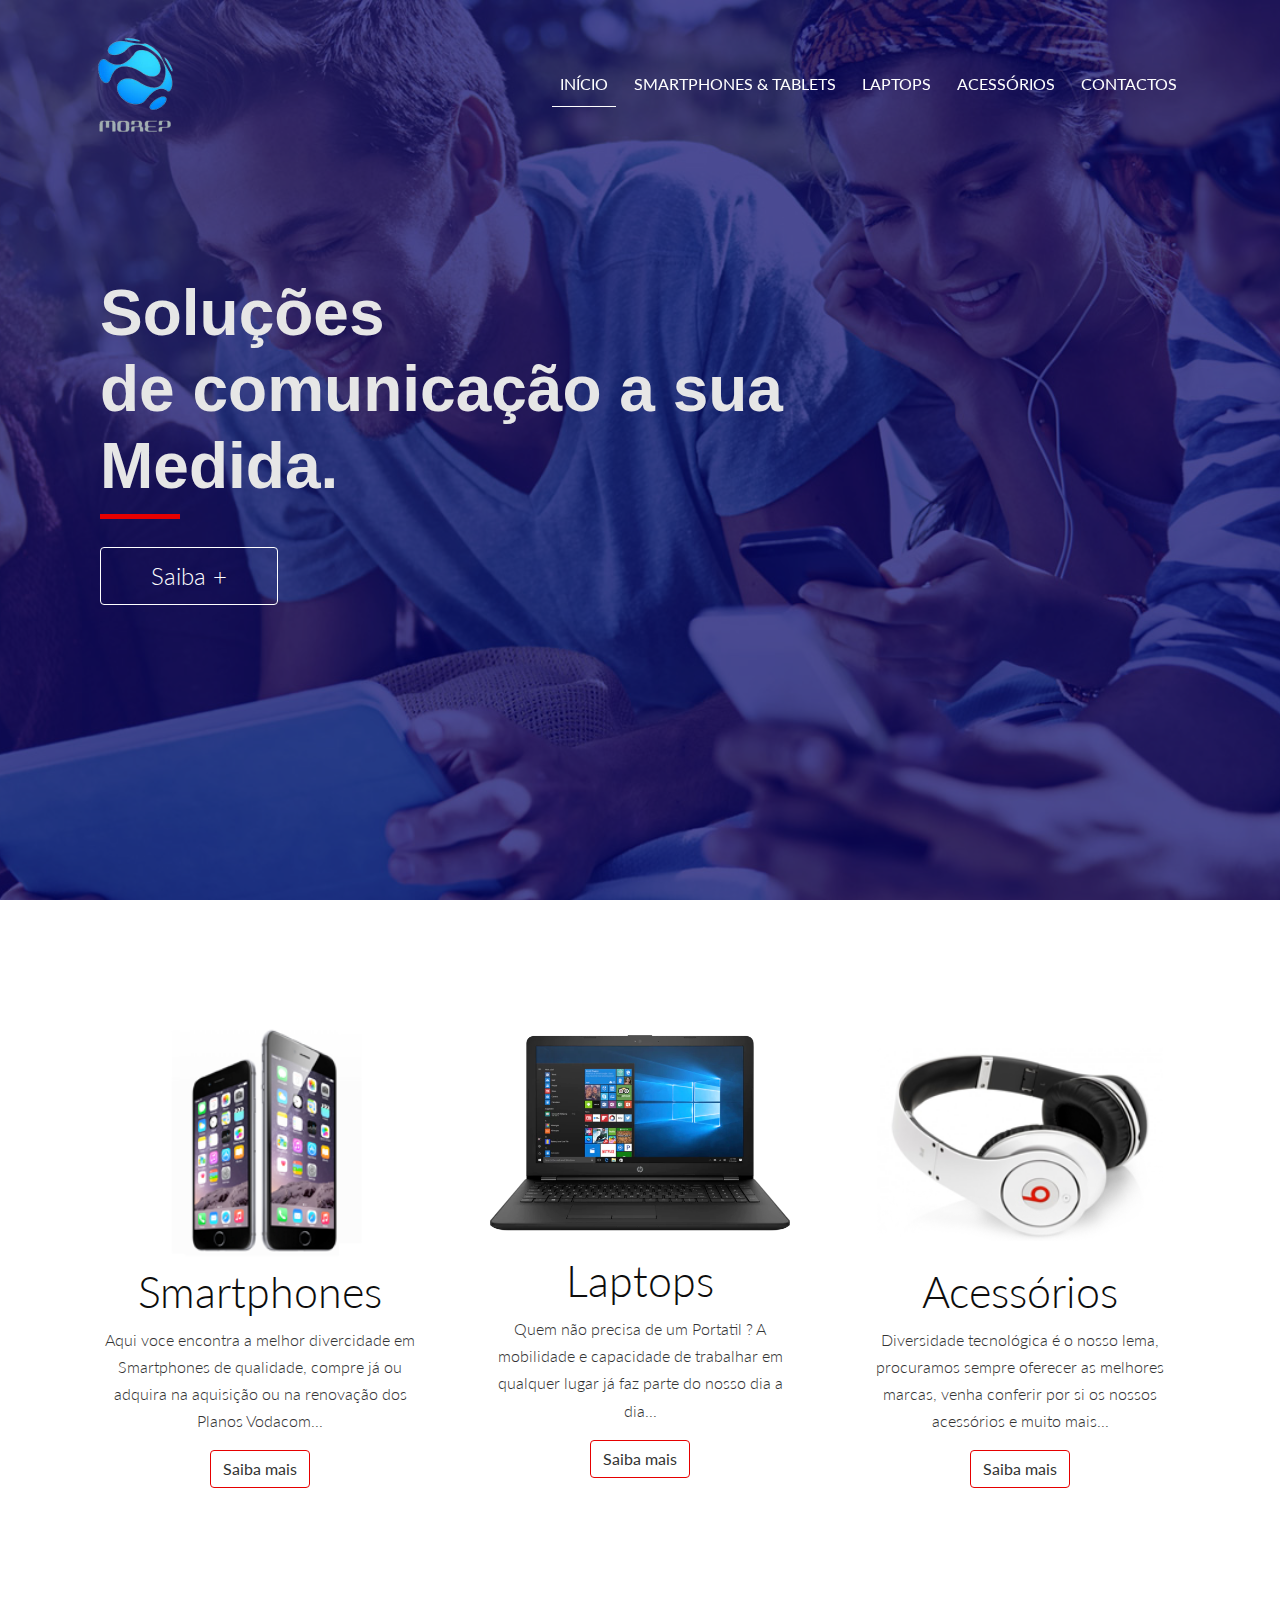
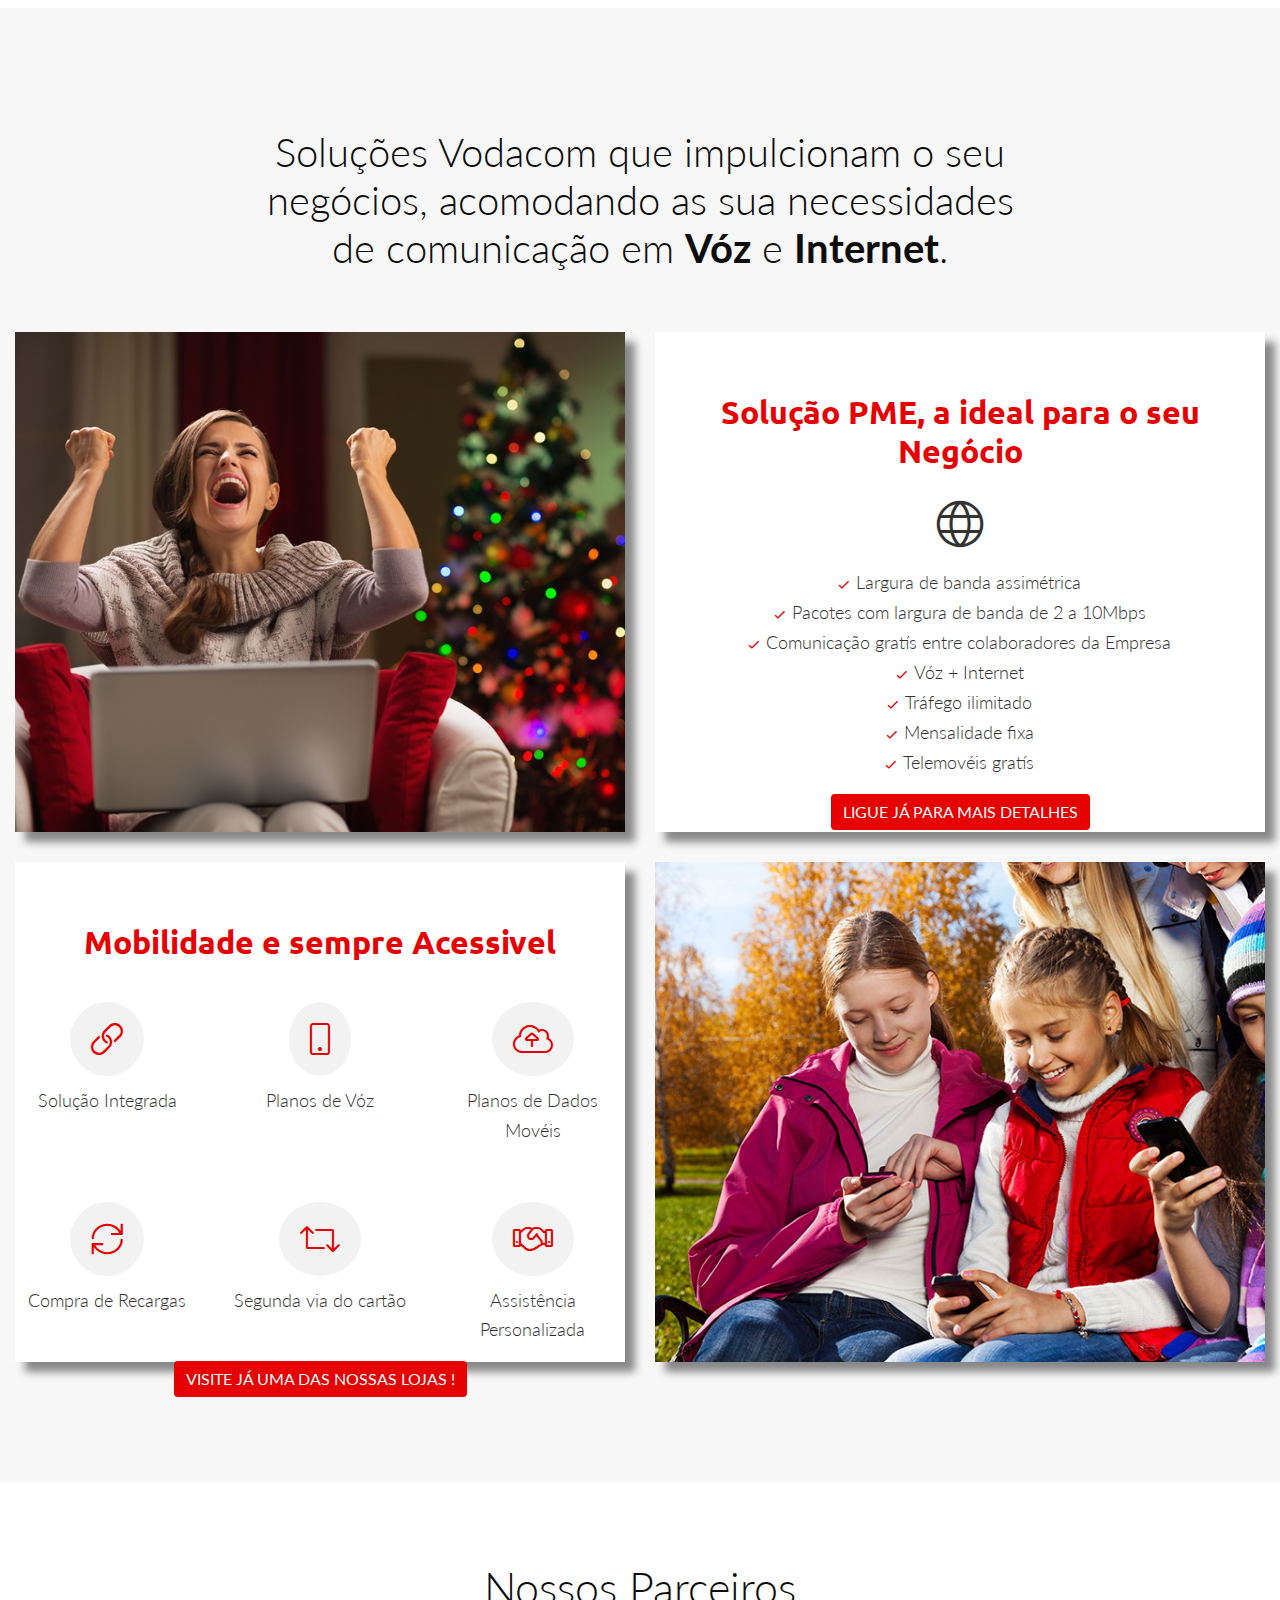
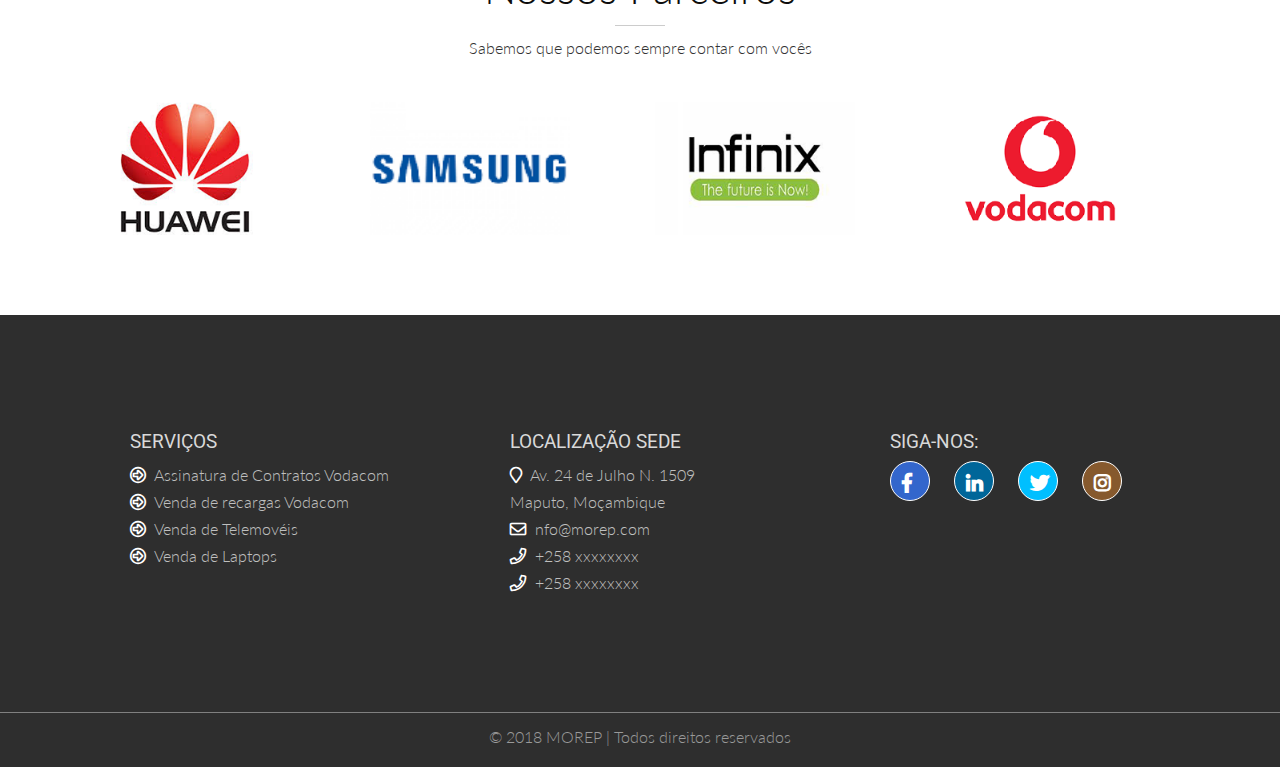
==== index.html @ 1d259296 "morep" ====
<!DOCTYPE html>
<html lang="PT-pt">
  <head>
    <!-- Required meta tags -->
    <meta charset="utf-8">
    <meta http-equiv="X-UA-Compatible" content="IE=edge">
    <meta name="viewport" content="width=device-width, initial-scale=1, shrink-to-fit=no">
    <title>Morep-Início</title>
    <link href="css/fontawesome-all.min.css" rel="stylesheet"/>
    <link href="css/fa-light.min.css" rel="stylesheet"/>
    <link rel="stylesheet" type="text/css" href="css/main.css">
    <link rel="stylesheet" type="text/css" href="css/animate.min.css">
    <link rel="stylesheet" type="text/css" href="css/owl.carousel.min.css">
    <!-- Google Fonts -->
   <link href="https://fonts.googleapis.com/css?family=Lato:300,400|Roboto:700" rel="stylesheet">
   <link href="https://fonts.googleapis.com/css?family=Ubuntu:700" rel="stylesheet">
    <!-- Bootstrap CSS -->
    <link rel="stylesheet" type="text/css" href="css/normalize.css">
    <link rel="stylesheet" type="text/css" href="css/bootstrap.min.css"> 
  </head>
  <body id="home">   
  <!--Navigation menu-->
   <nav class="navbar fixed-top navbar-expand-lg navbar-light" id="navScrollspy">
        <div class="container">
          <a class="navbar-brand h1 mb-0" href="index.html"><img src="img/morep-logo.png"></a>
          <button class="navbar-toggler" type="button" data-toggle="collapse" data-target="#navbarNav" aria-controls="navbarNav" aria-expanded="false" aria-label="Toggle navigation">
            <span class="navbar-toggler-icon"></span>
          </button>
          <div class="collapse navbar-collapse" id="navbarNav">
            <ul class="navbar-nav ml-auto">
              <li class="nav-item">
                <a class="nav-link active" href="#home">Início <span class="sr-only">(current)</span></a>
              </li>
              <li class="nav-item">
                <a class="nav-link" href="smartphone.html">Smartphones &amp; Tablets</a>
              </li>
              <li class="nav-item">
                <a class="nav-link" href="laptop.html">Laptops</a>
              </li>
              <li class="nav-item">
                <a class="nav-link" href="acessorios.html">Acessórios</a>
              </li>
              <li class="nav-item">
                <a class="nav-link" href="#contacts">Contactos</a>
              </li> 
            </ul>
          </div>
        </div>
    </nav>
    <!--End Nabigation menu-->
    <!--hero-image-->
    <section id="hero">
      <div class="container hero-top text-center">
        <div class="overlay"></div>
        <div class="container">
          <div class="hero-caption">
            <h1>Soluções <br> de comunicação a sua <br> Medida.</h1>
            <a class="btn btn-primary" href="#moreserv" role="button">Saiba +</a>
          </div>
        </div>
      </div>
    </section>

    <section class="services text-center" id="services">
      <div class="container">
        <div class="row">
         <div class="col-md-4">
           <img src="img/pic1.png">
           <h2>Smartphones</h2>
           <p>Aqui voce encontra a melhor divercidade em Smartphones de qualidade, compre já ou adquira na aquisição ou na renovação dos Planos Vodacom...</p>
           <a href="smartphone.html" class="btn btn-primary">Saiba mais</a>
         </div>
         <div class="col-md-4 box-resposive">
           <img src="img/pic3.png">
           <h2 class="top">Laptops</h2>
           <p>Quem não precisa de um Portatil ? A mobilidade e capacidade de trabalhar em qualquer lugar já faz parte do nosso dia a dia...</p>
           <a href="laptop.html" class="btn btn-primary">Saiba mais</a>
         </div>
         <div class="col-md-4">
           <img src="img/pic4.png">
           <h2>Acessórios</h2>
           <p>Diversidade tecnológica é o nosso lema, procuramos sempre oferecer as melhores marcas, venha conferir por si os nossos acessórios e muito mais...</p>
           <a href="acessorios.html" class="btn btn-primary">Saiba mais</a>
         </div>
        </div>
      </div>
    </section>  
    <!--Vodacom-->
    <section class="vodacom text-center" id="moreserv">
      <div class="container-fluid">
        <h2 class="vodacom-p">Soluções Vodacom que impulcionam o seu negócios, acomodando as sua necessidades de comunicação em <span>Vóz</span> e <span>Internet</span>.</h2>
        <div class="row voda-mid">
          <div class="col-md-6">
            <div class="voda-left"></div>
          </div>
          <div class="col-md-6">
            <div class="voda-right">
              <h5>Solução PME, a ideal para o seu Negócio</h5>
                <div class="row vodaBeneficos">
                  <div class="col-md-12">
                  <span><i class="fal fa-globe"></i></span>
                  <ul class="list-unstyled">
                    <li><i class="fal fa-check"></i>Largura de banda assimétrica</li>
                    <li><i class="fal fa-check"></i>Pacotes com largura de banda de 2 a 10Mbps</li>
                    <li><i class="fal fa-check"></i>Comunicação gratís entre colaboradores da Empresa</li>
                    <li><i class="fal fa-check"></i>Vóz + Internet</li>
                    <li><i class="fal fa-check"></i>Tráfego ilimitado</li>
                    <li><i class="fal fa-check"></i>Mensalidade fixa</li>
                    <li><i class="fal fa-check"></i>Telemovéis gratís</li>
                  </ul>
                </div>
              </div>
             <a href="#" class="btn btn-primary">Ligue já para mais detalhes</a>
            </div>
          </div>
        </div>

         <div class="row voda_voice">
          <div class="col-md-6">
            <div class="voda-right">
              <h5>Mobilidade e sempre Acessivel</h5>
              <div class="row voda-down">
                <div class="col-md-4 vodaBox">
                  <span><i class="fal fa-link"></i></span>
                  <p>Solução Integrada</p>
                </div>
                <div class="col-md-4 vodaBox">
                  <span><i class="fal fa-mobile"></i></span>
                  <p>Planos de Vóz</p>
                </div>
                <div class="col-md-4 vodaBox">
                  <span><i class="fal fa-cloud-upload-alt"></i></span>
                  <p>Planos de Dados Movéis</p>
                </div>
              </div>
              <div class="row voda-down">
                <div class="col-md-4 vodaBox">
                  <span><i class="fal fa-sync"></i></span>
                  <p>Compra de Recargas</p>
                </div>
                <div class="col-md-4 vodaBox">
                  <span><i class="fal fa-retweet"></i></span>
                  <p>Segunda via do cartão</p>
                </div>
                <div class="col-md-4 vodaBox">
                  <span><i class="fal fa-handshake"></i></span>
                  <p>Assistência Personalizada</p>
                </div>
            </div>
            <a href="#" class="btn btn-primary">Visite já uma das nossas lojas !</a>
          </div>
        </div>
        <div class="col-md-6 voice">
            <div class="voda-left"></div>
          </div>
      </div>
    </section>

    <!--partners-->
    <section class="partners text-center">
      <div class="container">
        <h2 class="h2">Nossos Parceiros</h2>
            <p class="wrapper-p">Sabemos que podemos sempre contar com vocês</p>
        <div class="row text-center">
          <div class="col-lg-3">
            <img src="img/huawei-logo.png" class="imagem" alt="huawei">
          </div>
          <div class="col-md-3">
            <img src="img/samsung-logo.png" class="imagem" alt="samsung">
          </div>
          <div class="col-md-3">
            <img src="img/infinix-logo.png" class="imagem" alt="infinix">
          </div>
          <div class="col-md-3">
            <img src="img/vodacom-logo.png" class="imagem" alt="vodacom">
          </div>
        </div>
      </div>
    </section>
    <!--Footer-->
    <section class="footer" id="contacts">
      <div class="container">
        <div class="row">
          <div class="col-md-4">
            <h3>Serviços</h3>
            <ul class="list-unstyled">
              <li><i class="fal fa-arrow-alt-circle-right"></i> Assinatura de Contratos Vodacom</li>
              <li><i class="fal fa-arrow-alt-circle-right"></i> Venda de recargas Vodacom</li>
              <li><i class="fal fa-arrow-alt-circle-right"></i> Venda de Telemovéis</li>
              <li><i class="fal fa-arrow-alt-circle-right"></i> Venda de Laptops</li>
            </ul>
          </div>
          <div class="col-md-4">
            <h3>Localização Sede</h3>
            <ul class="list-unstyled">
              <li><i class="fal fa-map-marker"></i> Av. 24 de Julho N. 1509<br>
              Maputo, Moçambique</li>
              <li><i class="fal fa-envelope"></i>  nfo@morep.com</li>
              <li><i class="fal fa-phone"></i> +258 xxxxxxxx</li>
              <li><i class="fal fa-phone"></i> +258 xxxxxxxx</li>
            </ul>
          </div>
          <div class="col-md-4">
            <h3>Siga-nos:</h3>
            <ul class="social list-unstyled">
              <li><i class="fab fa-facebook-f blue"></i></li>
              <li><i class="fab fa-linkedin-in link"></i></li>
              <li><i class="fab fa-twitter twi"></i></li>  
              <li><i class="fab fa-instagram insta"></i></li> 
            </ul>
          </div>
        </div>
      </div>
    </section>  
    <footer class="text-center">
      <p>&copy; 2018 MOREP | Todos direitos reservados</p>
    </footer>

    <!-- Optional JavaScript -->
    <!-- jQuery first, then Popper.js, then Bootstrap JS -->
    <script type="text/javascript" src="js/jquery-3.2.1.min.js"></script>
    <script type="text/javascript" src="js/popper.min.js"></script>
    <script type="text/javascript" src="js/bootstrap.min.js"></script> 
    <script type="text/javascript" src="js/main.js"></script>
    <script type="text/javascript" src="js/owl.carousel.min.js"></script>
    <script type="text/javascript" src="js/wow.min.js"></script>
    <script>
      new WOW().init();
    </script> 
  </body>
</html>
---- css/fa-light.min.css ----
/*!
 * Font Awesome Pro 5.0.6 by @fontawesome - http://fontawesome.com
 * License - http://fontawesome.com/license (Commercial License)
 */
@font-face{font-family:Font Awesome\ 5 Pro;font-style:normal;font-weight:300;src:url(../webfonts/fa-light-300.eot);src:url(../webfonts/fa-light-300.eot?#iefix) format("embedded-opentype"),url(../webfonts/fa-light-300.woff2) format("woff2"),url(../webfonts/fa-light-300.woff) format("woff"),url(../webfonts/fa-light-300.ttf) format("truetype"),url(../webfonts/fa-light-300.svg#fontawesome) format("svg")}.fal{font-family:Font Awesome\ 5 Pro;font-weight:300}
---- css/main.css ----
html,
body{
    font-family: 'Lato', sans-serif!important;
    color: #333 !important;
    margin: 0 auto;
    position: relative;
    overflow-x: hidden;
    text-rendering: optimizeLegibility !important;
    -webkit-font-smoothing: antialiased !important;
}

p,li{
    font-size: 1rem !important;
    display: block;
    font-weight: 300;
    line-height: 1.7;  
    color: #333 !important;
}

a{
    color: #333 !important;
}


h3{
    font-family: 'Roboto', sans-serif !important;
}

h2{
    font-size: 2.7rem!important;
    color: #0d0d0d!important;
    font-weight: 300 !important;
    font-family: 'Lato', Arial, Helvetica, sans-serif !important;
}

.hero-caption h1:after{
 content:'';
  display:block;
  height: 0.2em;  
  width:80px;
  border-bottom: 5px solid #e60000;
  padding-top: 1%;
 }

.h2:after{
 content:'';
  display:block;
  height: 0.2em;  
  width:50px;
  margin:auto;
  border-bottom: 1px solid #cccccc;
  padding-top: 1%;
 }

.top-header-box h2:after{
    content:'';
  display:block;
  height: 0.2em;  
  width:80px;
  margin:auto;
  border-bottom: 3px solid #e60000;
  padding-top: 1%;
}

 h3{
    font-size: 1rem!important;
    margin-top: 15px!important;
    text-transform: uppercase;
 }

img{
    display: block;
    max-width: 100%;
    height: auto;
    text-align: center;
}

/*--- Navigation ---*/
.navbar-brand{
  width: 100px;
}

.navbar.compressed .navbar-brand{
  width: 70px;
  -webkit-transition: all .5s ease;
  -moz-transition: all .5s ease;
  -ms-transition: all .5s ease;
  transition: all .5s ease;
}

.navbar {
  padding: 30px 0 !important;
  z-index: 999;
  background-color: none;

}

.navbar.compressed {
  padding: 5px 0 !important;
  border-bottom: 1px solid #e6e6e6 !important;
  background-color: #fff !important;
  -webkit-transition: all .5s ease;
  -moz-transition: all .5s ease;
  -ms-transition: all .5s ease;
  transition: all .5s ease;
}

.navbar-light .navbar-nav .nav-link {
    color: #fff!important;
    font-weight: 400;
    text-transform: uppercase;
    border-bottom: 2px solid transparent;
    margin-right: 10px;
}
.navbar.compressed.navbar-light .navbar-nav .nav-link {
    font-size: 0.8375rem;
    color: #006699!important;
    font-weight: 400;
    -webkit-transition: all .5s ease;
    -moz-transition: all .5s ease;
    -ms-transition: all .5s ease;
    transition: all .5s ease;
}

.navbar-light .navbar-nav .nav-link:hover{
    border-bottom: 1px solid #fff!important;
    -webkit-transition: all .5s ease;
    -moz-transition: all .5s ease;
    -ms-transition: all .5s ease;
    transition: all .5s ease;

}

.navbar-light.compressed .navbar-nav .nav-link:hover{
    border-bottom: 1px solid rgba(0, 81, 153, .8)!important;
    
}

.navbar-light .navbar-nav .active{
    border-bottom: 1px solid #fff !important;
}

.navbar-toggler-icon .navbar-collapse:hover,
.navbar-toggle-icon .navbar-collapse:focus {
  background-color: #fff!important;
  color: #fff!important;
}

/*--hero-image--*/
#hero{
    background: url('../img/hero-people.jpg');
    background-repeat: no-repeat;
    background-position: center center;
    -webkit-background-size: cover;
    background-size: cover;
    background-attachment: fixed;
    position: relative;
    top: 0;
    bottom: 0;
    width: 100%;
    height: 100vh;
    z-index: 1;
    display: flex;
    align-items: center;
}

#hero .overlay{
    position: absolute;
    width: 100%;
    height: 100vh;
    left: 0;
    top: 0;
    background-color: rgba(0, 0, 102,.7);
    z-index: 2;
}

.hero-caption{
    max-width: 60rem;
    position: relative;
}
.hero-caption h1{
    font-size: 4rem;
    position: relative;
    z-index: 3;
    text-align: left;
    color: #e6e6e6;
    font-weight: 700;
    font-family: "SamsungSharpSans", arial; !important;
}

#hero .btn-primary{
  color: #fff !important;
  float: left;
  margin:20px 0;
  position: relative;
  padding: 10px 50px;
  font-weight: 300 !important;
  z-index: 3;
  font-size: 1.5rem;
  border: 1px solid #fff !important;
  -webkit-transition: all .5s ease;
  -moz-transition: all .5s ease;
  -ms-transition: all .5s ease;
  transition: all .5s ease;
}

#hero .btn-primary{
  background: transparent !important;
  font-weight: 600;
}

#hero .btn-primary:hover{
  background: #fff !important;
  color: #000!important;
}

.btn.btn-primary:focus {
    outline: none!important;
    box-shadow: none!important;
}


/*--services--*/

.services{
    padding: 120px 0;
}

.services .box{
    border-right: 1px solid #d9d9d9;
    border-left: 1px solid #d9d9d9;
}

.services h2, .services p{
    padding: 0 20px;
}

.services .top{
    margin-top: 10px;
}

.services img{
    width: 300px;
    text-align: center;
    margin: 0 auto;
}

.services .btn-primary{
    background-color: transparent !important;
    color: #262626;
    font-weight: 400;
    border: 1px solid #e60000!important;
    -webkit-transition: all .5s ease;
    -moz-transition: all .5s ease;
    -ms-transition: all .5s ease;
    transition: all .5s ease;

}

.services .btn-primary:hover{
    background-color: #e60000!important;
    color: #fff !important;
}

.btn.btn-primary:focus {
    outline: none!important;
    box-shadow: none!important;
}

/*--vodacom--*/

.vodacom{
    padding: 120px 0;
    background-color: #f7f7f7;
}

.vodacom .vodacom-p{
    max-width: 50rem;
    margin: 0 auto;
}

.vodacom span{
    font-weight: 700;
}

.vodaBox{
    padding:0 40px;
}

.vodacom h2{
    font-size: 2.5rem !important;
}
.voda-mid{
    margin-top: 60px;
}

.voda_voice{
    margin-top: 30px;
}

.voda-left{
    background: url('../img/christmasshopping.png');
    background-repeat: no-repeat;
    background-position: center center;
    -webkit-background-size: cover;
    background-size: cover;
    position: relative;
    top: 0;
    width: 100%;
    height: 500px;
    bottom: 0;
    z-index: 1;
    display: flex;
    align-items: center;
    box-shadow: 10px 10px 8px #888888;
}

.voice .voda-left{
    background: url('../img/kids-phones-header.png');
    background-repeat: no-repeat;
    background-position: center center;
    -webkit-background-size: cover;
    background-size: cover;
    position: relative;
    top: 0;
    width: 100%;
    height: 500px;
    bottom: 0;
    z-index: 1;
    display: flex;
    align-items: center;
    box-shadow: 10px 10px 8px #888888;
}

.voda-right{
    width: 100%;
    height: 500px;
    border: 1px solid #fff;
    background-color: #fff;
    box-shadow: 10px 10px 8px #888888;
}

.voda-right p{
    font-size: 1.1rem !important;
}

.voda-down{
    margin-top: 40px;
}

.voda-down i{
    color: #e60000;
    font-size: 2rem;
    border: 1px solid #f2f2f2;
    border-radius: 50%;
    background: #f2f2f2;
    margin-bottom: 10px;
    padding: 20px;
} 

.voda-right h5{
    color: #e60000 !important;
    font-weight: 700;
    margin-top: 60px !important;
    font-size: 2rem;
    font-family: 'Ubuntu', sans-serif;

}

.vodaBeneficos{
    margin-top: 30px;
}

.vodaBeneficos .list-unstyled{
    margin-top: 20px;
}

.vodaBeneficos .list-unstyled li{
    font-size: 1.1rem !important;
}

.vodaBeneficos .fa-check{
    font-size: 0.7rem;
    margin-right: 2px;
    color: #e60000 !important;
    font-weight: bold;
}

.vodaBeneficos i{
    font-size: 3rem;
    color: #333333;
}

.vodacom .btn-primary{
    background-color: #e60000 !important;
    color: #fff !important;
    text-transform: uppercase;
    border: none !important;
    -webkit-transition: all .5s ease;
    -moz-transition: all .5s ease;
    -ms-transition: all .5s ease;
    transition: all .5s ease;
}

.vodacom .btn-primary:hover{
    background-color: transparent !important;
    color: #e60000 !important;
    border: 1px solid #e60000 !important;
    text-transform: uppercase;
}

/*--Partners--*/

.partners{
    padding: 80px 0;
}

.imagem{
    width: 200px!important;
    height: 133px!important;
    object-fit: cover;
    object-position: center center;
}
.partners .row{
    margin-top: 40px;
}
/*--Footer--*/
.footer{
    background: #2e2e2e;
    padding: 100px 0;
}

.footer .col-md-4{
     padding-left: 60px;
}
.footer h3{
    font-size: 1.2rem!important;
    margin-top: 15px!important;
    color: #d9d9d9!important;
    font-weight: normal!important;
    text-transform: uppercase;
 }

.footer span{
     font-weight: 800;
     color: #fff;
}
.footer li{
    color: #bfbfbf !important;
    margin-right: 20px;
    cursor: pointer;
}

.list-unstyled i{
    padding-right: 5px;
}
.social li{
    display: inline-block;
}

.social i{
    color: #d9d9d9;
    font-size: 1.2rem;
    border: 1px solid #fff;
    border-radius: 50%;
    padding: 11px;
    width: 40px;
    height: 40px;
}
.social .blue{
    background: #3366cc;
}
.social .link{
    background: #006699;
}
.social .twi{
    background: #00bfff;
}
.social .insta{
    background: #86592d;
}
.footer i{
    font-weight: 800;
    color: #fff;
}
footer{
    background: #2e2e2e;
    overflow: hidden;
    border-top: 1px solid #808080;
}
footer p{
    padding-top: 10px;
    color: #999999 !important;
  
}
footer a{
      color: #999999 !important;
      text-decoration: underline;
}
footer a:hover{
    color: #B27900;
}

/*-------TECH TAB------*/
.top-header{
    padding: 100px 0 40px 0;
    background: url(../img/hero-all.jpg) no-repeat fixed 100%;
    background-size: cover;
    width: 100%;
    height: 400px;
}

.top-header .overlay{
    position: absolute;
    width: 100%;
    height: 398px;
    left: 0;
    top: 0;
    background-color: rgba(0, 0, 102,.8);
    z-index: 2;
}

.top-header-box{
  margin-top: 100px;
}

.top-header-box h2{
    color: #e6e6e6!important;
    position: relative;
    z-index: 3;
    font-size: 4rem !important;
    font-weight: 300 !important;
}

.top-header-box p{
     color: #fff!important;
}
.page{
    padding: 100px 0;
}

.box-lap{
    margin-bottom: 30px;
    margin-top: 20px;

}

.loja-sep{
    margin-bottom: 20px;
}

/*---Media Queries---*/
@media screen and (max-width: 768px){
    .navbar-brand{
      width: 80px;
    }

    .hero-caption{
        text-align: center;
        margin: 0 auto;
        margin-top: 80px;
    }
    .hero-caption h1{
        font-size: 1.7rem;
    }

    .navbar-light .navbar-nav .active{
        border-bottom: none !important;
    }

    .navbar-light .navbar-nav .nav-link {
        margin-left: 15px !important;
    }

    .hero-caption h1:after{
          width:50px;
         }
    p,li{
        font-size: 0.875rem !important;
    }

    h2{
        font-size: 2.4rem!important;
    }

    .box-resposive{
        margin: 30px 0;
    }

    .services{
        padding: 80px 0;
    }

    .vodacom{
        padding: 80px 0;
    }

    .vodacom h2{
        font-size: 2rem !important;
    }

    .voda-right{
        margin-top: 20px;
    }

    .voda-right h5{
        font-size: 1.3rem;
        margin-top: 50px !important;
    }

    .vodaBeneficos .list-unstyled li{
        font-size: 0.875rem !important;
    }

    .vodaBeneficos .fa-check{
        font-size: 0.625rem;
    }

    .vodacom .btn-primary{
        font-size: 1rem !important;
    }

    .voda_voice{
        margin-top: 5px;
    }

    .voice{
        margin-top: 30px;
    }

    .partners{
        padding: 50px 0;
    }

    .imagem{
        width: 200px!important;
        height: 133px!important;
        object-fit: cover;
        object-position: center center;
        text-align: center;
        margin: 0 auto;
    }

    .top-header-box{
        margin-top: 120px;
    }

    .top-header-box h2{
        font-size: 2rem !important;
    }











}
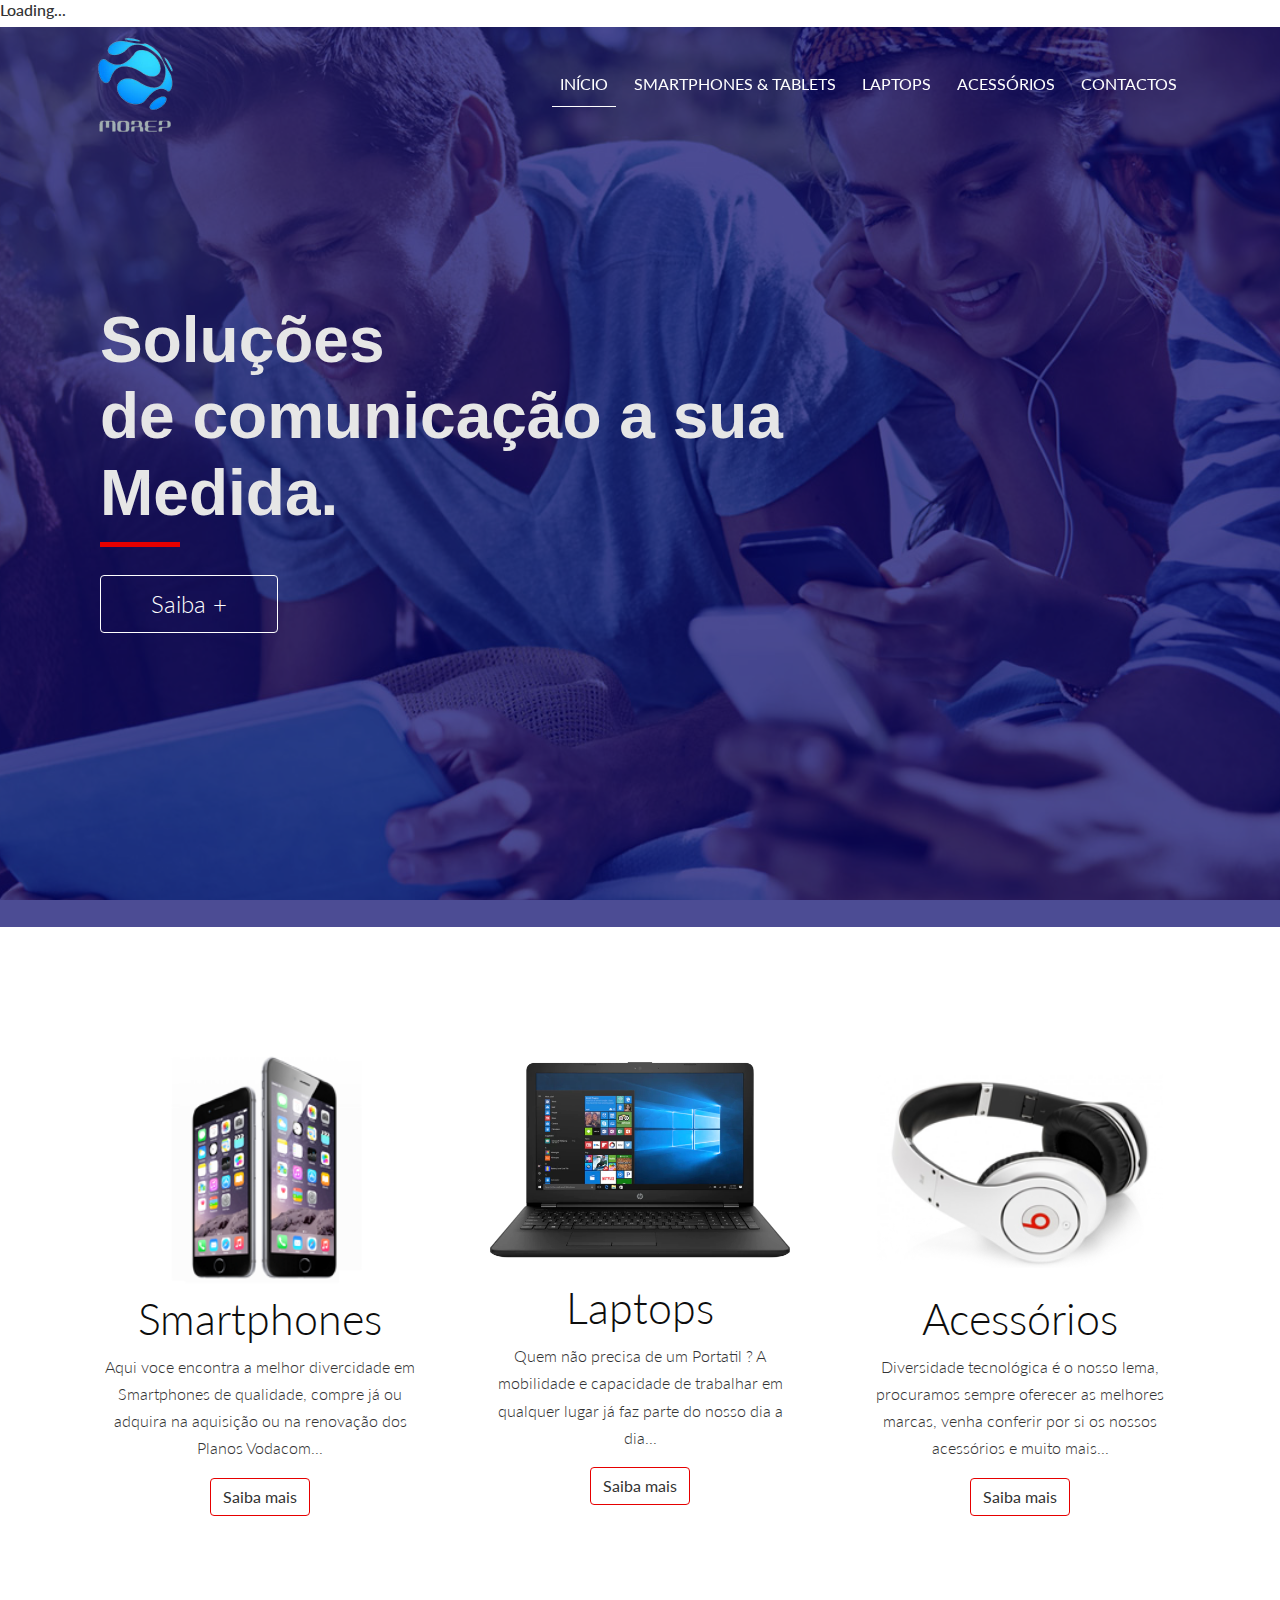
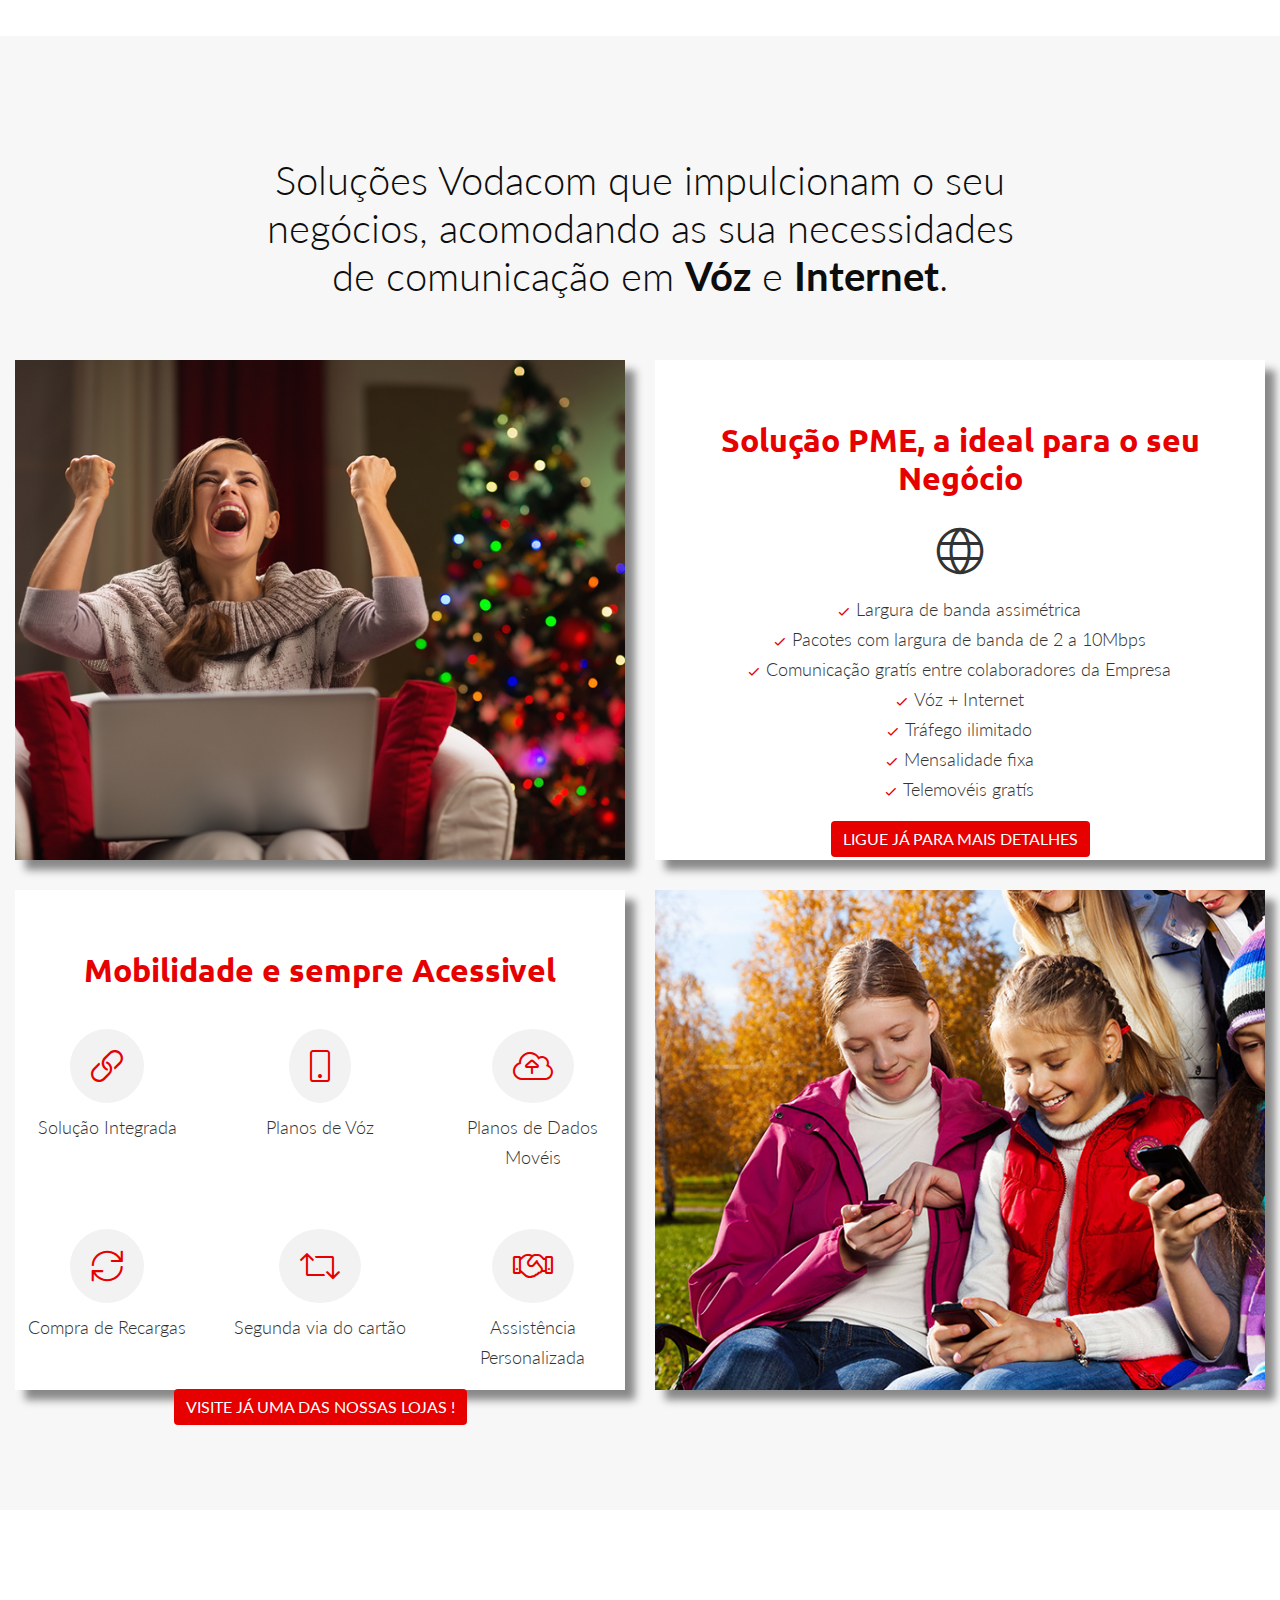
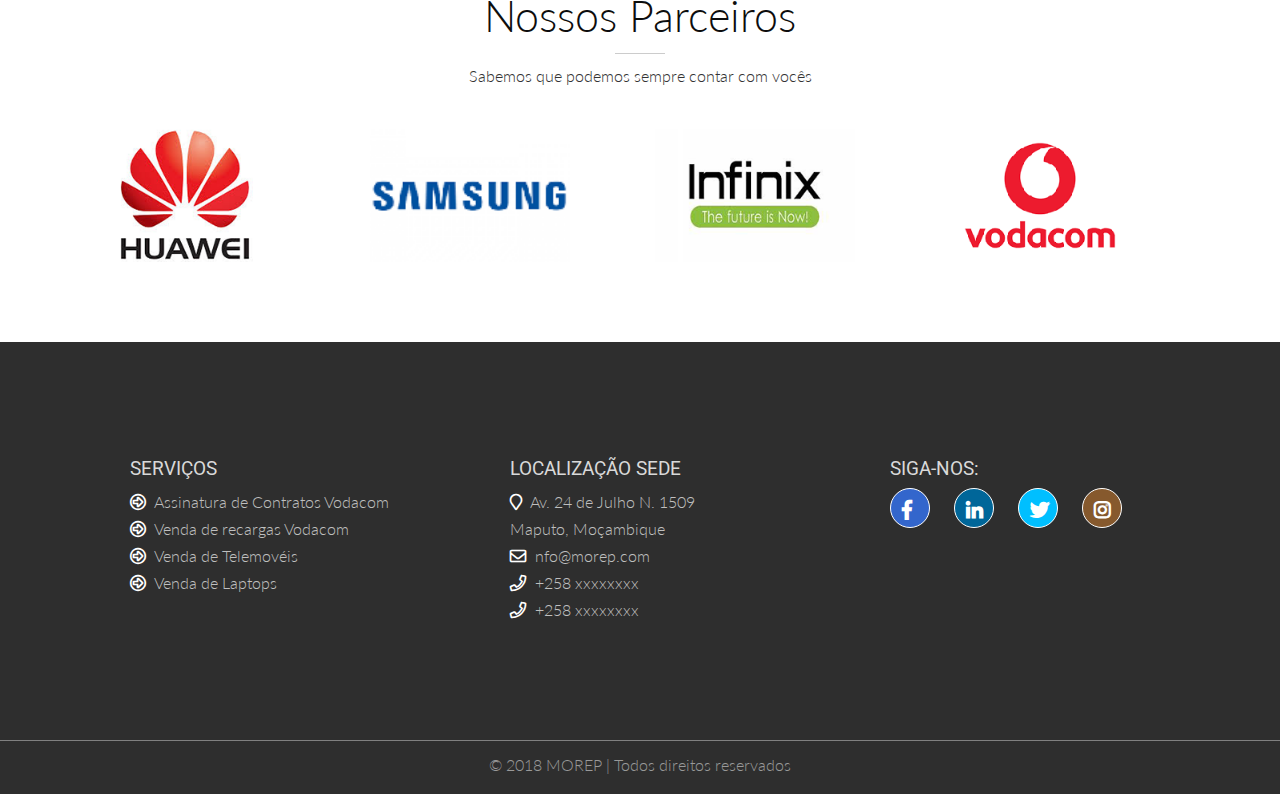
==== commit 3c043a3f: "Update index.html" ====
--- a/index.html
+++ b/index.html
@@ -18,13 +18,24 @@
     <link rel="stylesheet" type="text/css" href="css/normalize.css">
     <link rel="stylesheet" type="text/css" href="css/bootstrap.min.css"> 
   </head>
-  <body id="home">   
+  <body class="no-scroll" id="home">   
+    <!-- website preloader-->
+      <div class="spinner-ctn">
+        <div class="spinner">
+          <h6>Loading...</h6>
+          <div class="rectagle1"></div>
+          <div class="rectagle2"></div>
+          <div class="rectagle3"></div>
+          <div class="rectagle4"></div>
+          <div class="rectagle5"></div>
+        </div>
+      </div>  
   <!--Navigation menu-->
    <nav class="navbar fixed-top navbar-expand-lg navbar-light" id="navScrollspy">
         <div class="container">
           <a class="navbar-brand h1 mb-0" href="index.html"><img src="img/morep-logo.png"></a>
           <button class="navbar-toggler" type="button" data-toggle="collapse" data-target="#navbarNav" aria-controls="navbarNav" aria-expanded="false" aria-label="Toggle navigation">
-            <span class="navbar-toggler-icon"></span>
+            <span class="fa fa-bars"></span>
           </button>
           <div class="collapse navbar-collapse" id="navbarNav">
             <ul class="navbar-nav ml-auto">
@@ -228,4 +239,4 @@
       new WOW().init();
     </script> 
   </body>
-</html>+</html>
--- a/css/main.css
+++ b/css/main.css
@@ -81,6 +81,18 @@
   width: 100px;
 }
 
+.navbar-toggler span {
+    color: #b3ccff;
+    font-size: 30px;
+    margin-right: 20px;
+    cursor: pointer;
+}
+
+.navbar-toggler:focus {
+    outline: none!important;
+    box-shadow: none!important;
+}
+
 .navbar.compressed .navbar-brand{
   width: 70px;
   -webkit-transition: all .5s ease;
@@ -115,7 +127,7 @@
 }
 .navbar.compressed.navbar-light .navbar-nav .nav-link {
     font-size: 0.8375rem;
-    color: #006699!important;
+    color: #808080!important;
     font-weight: 400;
     -webkit-transition: all .5s ease;
     -moz-transition: all .5s ease;
@@ -555,6 +567,11 @@
     .navbar-brand{
       width: 80px;
     }
+    
+    .navbar-toggler.compressed span {
+        /*overwriting*/
+        color: #0099cc;
+    }
 
     .hero-caption{
         text-align: center;
